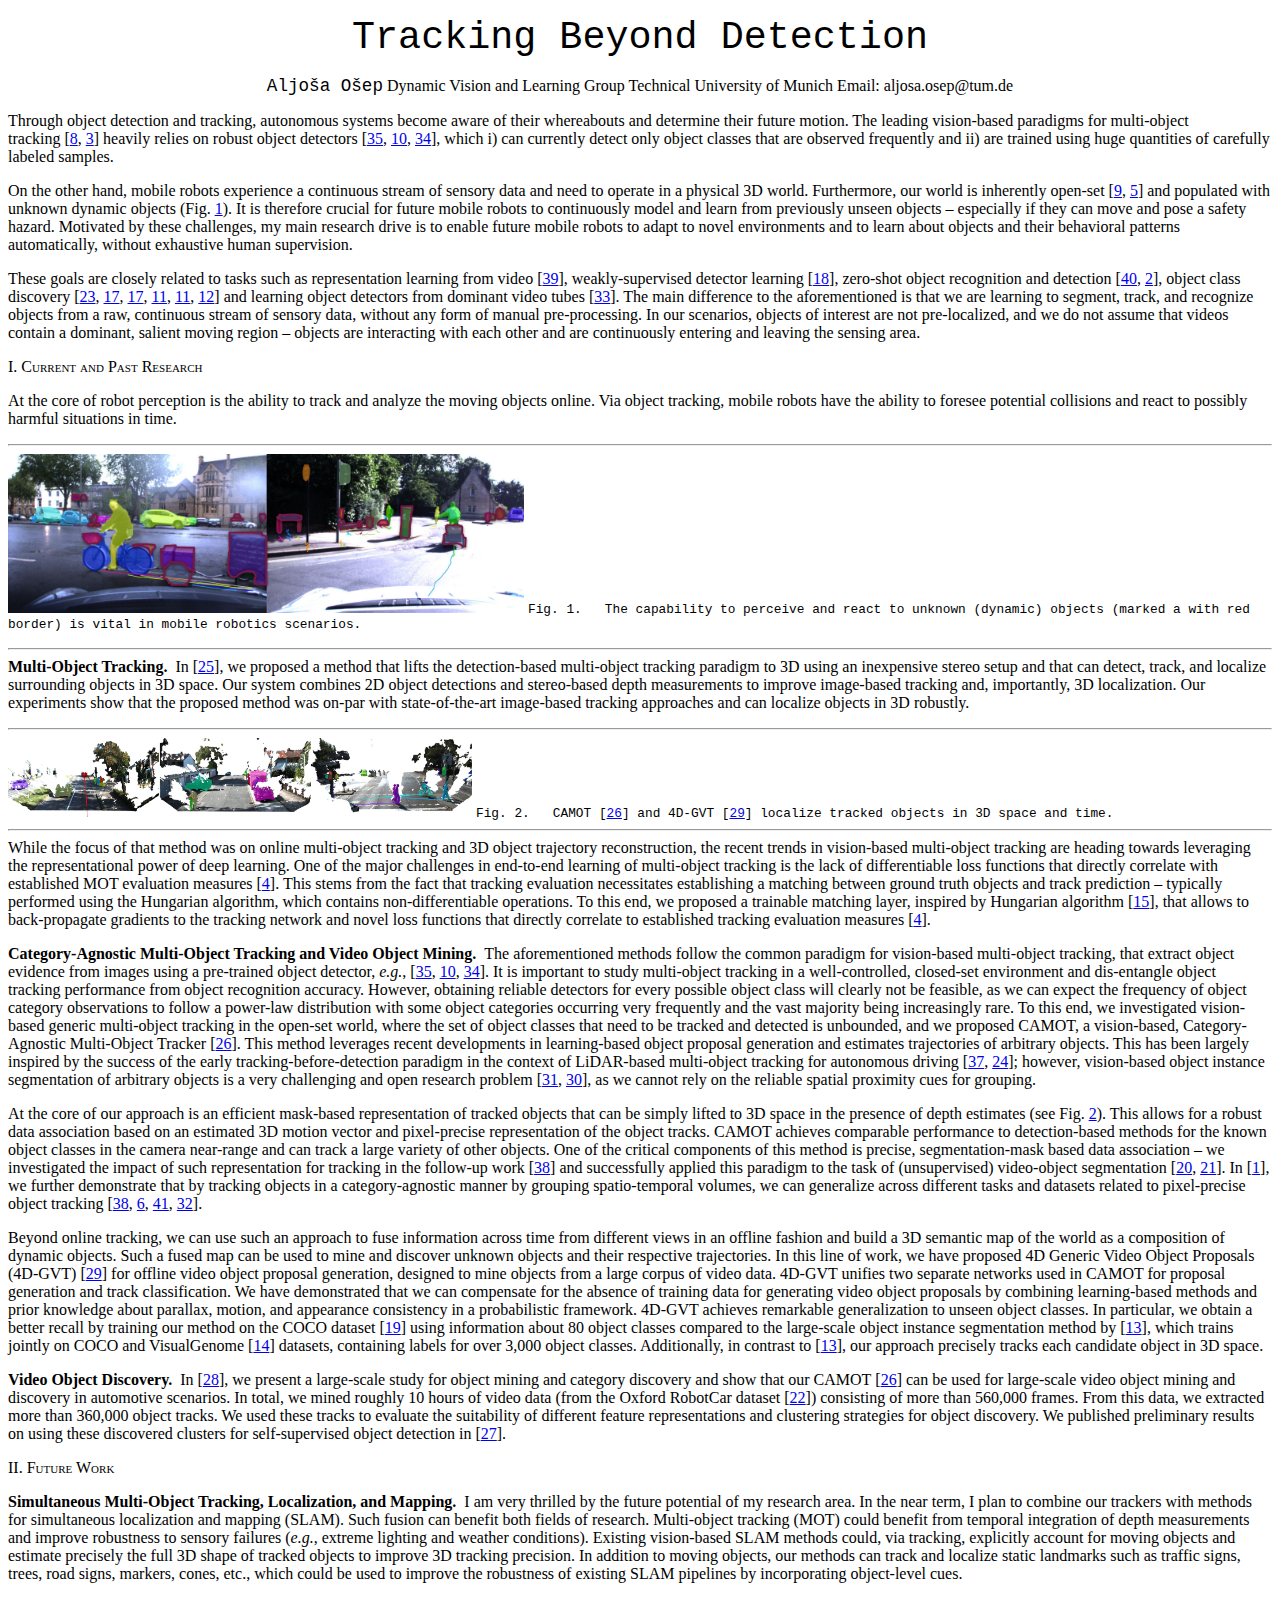
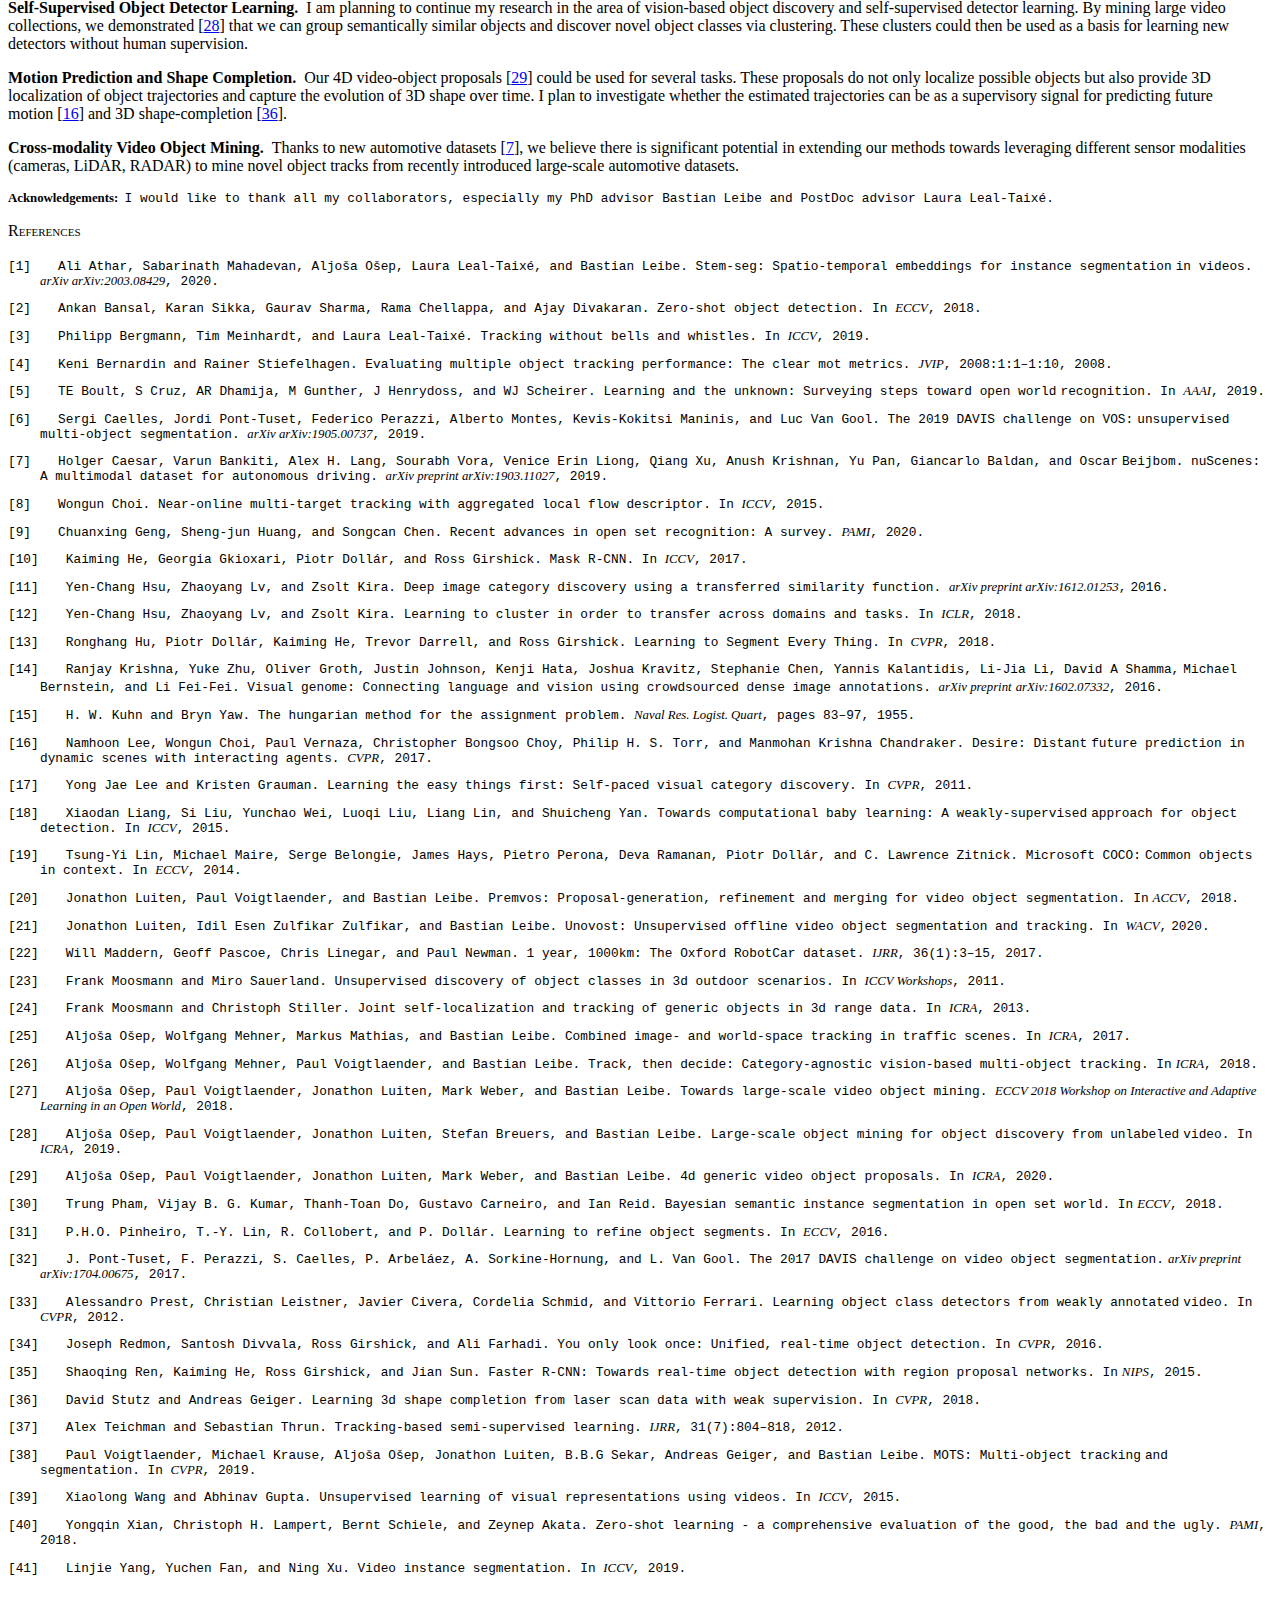
==== rss_2020_camready.html @ a9ebd79c "Added RSS stuff" ====
<!DOCTYPE html PUBLIC "-//W3C//DTD HTML 4.01 Transitional//EN"  
  "http://www.w3.org/TR/html4/loose.dtd">  
<html > 
<head><title></title> 
<meta http-equiv="Content-Type" content="text/html; charset=iso-8859-1"> 
<meta name="generator" content="TeX4ht (https://tug.org/tex4ht/)"> 
<meta name="originator" content="TeX4ht (https://tug.org/tex4ht/)"> 
<!-- html --> 
<meta name="src" content="rss_2020_camready.tex"> 
<link rel="stylesheet" type="text/css" href="rss_2020_camready.css"> 
<link rel="stylesheet" href="https://latex.now.sh/style.min.css" />
</head><body 
>
<!--l. 66--><p class="noindent" >
                                                                                                  
                                                                                                  
<!--l. 66--><p class="indent" >
                                                                                                  
                                                                                                  
<div class="center" 
>
<!--l. 66--><p class="noindent" >
<!--l. 66--><p class="noindent" ><span 
class="ptmr7t-x-x-240">Tracking Beyond Detection</span>
<!--l. 66--><p class="noindent" >
<!--l. 66--><p class="noindent" >                                                                              <span 
class="ptmr7t-x-x-110">Aljo</span><span 
class="ptmr7t-x-x-110">&#353;a O</span><span 
class="ptmr7t-x-x-110">&#353;ep</span>
                                                                     Dynamic Vision and Learning Group
                                                                       Technical University of Munich
                                                                         Email: aljosa.osep@tum.de
</div>
<!--l. 74--><p class="indent" >  Through object detection and tracking, autonomous systems become aware of their whereabouts and determine their future motion.
The leading vision-based paradigms for multi-object tracking&#x00A0;[<a 
href="#XChoi15ICCV">8</a>,&#x00A0;<a 
href="#XBergmann19ICCV">3</a>] heavily relies on robust object detectors&#x00A0;[<a 
href="#XRen15NIPS">35</a>,&#x00A0;<a 
href="#XHe17ICCV">10</a>,&#x00A0;<a 
href="#XRedmon16CVPR">34</a>], which i) can
currently detect only object classes that are observed frequently and ii) are trained using huge quantities of carefully labeled
samples.
<!--l. 77--><p class="indent" >  On the other hand, mobile robots experience a continuous stream of sensory data and need to operate in a physical 3D world.
Furthermore, our world is inherently open-set&#x00A0;[<a 
href="#Xgeng20tpami">9</a>,&#x00A0;<a 
href="#Xboult19AAAI">5</a>] and populated with unknown dynamic objects (Fig.&#x00A0;<a 
href="#x1-3r1">1<!--tex4ht:ref: fig:covergirl --></a>). It is therefore crucial for
future mobile robots to continuously model and learn from previously unseen objects &#8211; especially if they can move and pose a
safety hazard. Motivated by these challenges, my main research drive is to enable future mobile robots to adapt to
novel environments and to learn about objects and their behavioral patterns automatically, without exhaustive human
supervision.
<!--l. 85--><p class="indent" >  These goals are closely related to tasks such as representation learning from video&#x00A0;[<a 
href="#XWang15ICCV">39</a>], weakly-supervised detector
learning&#x00A0;[<a 
href="#Xliang15ICCV">18</a>], zero-shot object recognition and detection&#x00A0;[<a 
href="#XXian18TPAMI">40</a>,&#x00A0;<a 
href="#XBansal18ECCV">2</a>], object class discovery&#x00A0;[<a 
href="#XMoosmann11ICCVW">23</a>,&#x00A0;<a 
href="#XLee10CVPR">17</a>,&#x00A0;<a 
href="#XLee10CVPR">17</a>,&#x00A0;<a 
href="#XKwak15ICCV">11</a>,&#x00A0;<a 
href="#XKwak15ICCV">11</a>,&#x00A0;<a 
href="#XHsu2018ICLR">12</a>] and learning
object detectors from dominant video tubes&#x00A0;[<a 
href="#XPrest12CVPR">33</a>]. The main difference to the aforementioned is that we are learning to
segment, track, and recognize objects from a raw, continuous stream of sensory data, without any form of manual
pre-processing. In our scenarios, objects of interest are not pre-localized, and we do not assume that videos contain a dominant,
salient moving region &#8211; objects are interacting with each other and are continuously entering and leaving the sensing
area.
<a 
 id="x1-2r1"></a>
<!--l. 93--><p class="noindent" ><span 
class="ptmrc7t-">I.  C<span 
class="small-caps">u</span><span 
class="small-caps">r</span><span 
class="small-caps">r</span><span 
class="small-caps">e</span><span 
class="small-caps">n</span><span 
class="small-caps">t</span> <span 
class="small-caps">a</span><span 
class="small-caps">n</span><span 
class="small-caps">d</span> P<span 
class="small-caps">a</span><span 
class="small-caps">s</span><span 
class="small-caps">t</span> R<span 
class="small-caps">e</span><span 
class="small-caps">s</span><span 
class="small-caps">e</span><span 
class="small-caps">a</span><span 
class="small-caps">r</span><span 
class="small-caps">c</span><span 
class="small-caps">h</span></span>
<a 
 id="Q1-1-0"></a>
<!--l. 97--><p class="indent" >  At the core of robot perception is the ability to track and analyze the moving objects online. Via object tracking, mobile robots have
the ability to foresee potential collisions and react to possibly harmful situations in time.
<!--l. 100--><p class="indent" >  <hr class="figure"><div class="figure" 
>
                                                                                                  
                                                                                                  
                                                                                                  
                                                                                                  
<!--l. 102--><p class="noindent" ><img 
src="fig/4d.png" alt="PIC"  width="516"  > <a 
 id="x1-3r1"></a> <span 
class="ptmr7t-x-x-80">Fig.</span><span 
class="ptmr7t-x-x-80">&#x00A0;1.</span><span 
class="ptmr7t-x-x-80">&#x00A0;</span><span 
class="ptmr7t-x-x-80">&#x00A0; The capability to perceive and react to unknown (dynamic) objects (marked a with red border) is vital in mobile robotics scenarios.</span>
                                                                                                  
                                                                                                  
<!--l. 107--><p class="indent" >  </div><hr class="endfigure">
<!--l. 109--><p class="noindent" ><span 
class="ptmb7t-">Multi-Object Tracking.</span><span 
class="ptmb7t-">&#x00A0;</span>&#x00A0;In&#x00A0;[<a 
href="#XOsep17ICRA">25</a>], we proposed a method that lifts the detection-based multi-object tracking paradigm to 3D using an
inexpensive stereo setup and that can detect, track, and localize surrounding objects in 3D space. Our system combines 2D object
detections and stereo-based depth measurements to improve image-based tracking and, importantly, 3D localization. Our experiments
show that the proposed method was on-par with state-of-the-art image-based tracking approaches and can localize objects in 3D
robustly.
                                                                                                  
                                                                                                  
<!--l. 114--><p class="indent" >  <hr class="float"><div class="float" 
>
                                                                                                  
                                                                                                  
 <img 
src="fig/3D-viz-hz-3-.png" alt="PIC"  
width="464"  > <a 
 id="x1-4r2"></a>                <span 
class="ptmr7t-x-x-80">Fig.</span><span 
class="ptmr7t-x-x-80">&#x00A0;2.</span><span 
class="ptmr7t-x-x-80">&#x00A0;</span><span 
class="ptmr7t-x-x-80">&#x00A0; CAMOT</span><span 
class="ptmr7t-x-x-80">&#x00A0;[</span><a 
href="#XOsep18ICRA"><span 
class="ptmr7t-x-x-80">26</span></a><span 
class="ptmr7t-x-x-80">] and 4D-GVT</span><span 
class="ptmr7t-x-x-80">&#x00A0;[</span><a 
href="#XOsep20ICRA"><span 
class="ptmr7t-x-x-80">29</span></a><span 
class="ptmr7t-x-x-80">] localize tracked objects in 3D space and time.</span>
                                                                                                  
                                                                                                  
  </div><hr class="endfloat" />
<!--l. 123--><p class="indent" >  While the focus of that method was on online multi-object tracking and 3D object trajectory reconstruction, the recent trends in
vision-based multi-object tracking are heading towards leveraging the representational power of deep learning. One of the major
challenges in end-to-end learning of multi-object tracking is the lack of differentiable loss functions that directly correlate with
established MOT evaluation measures&#x00A0;[<a 
href="#XBernardin08JIVP">4</a>]. This stems from the fact that tracking evaluation necessitates establishing a matching
between ground truth objects and track prediction &#8211; typically performed using the Hungarian algorithm, which contains
non-differentiable operations. To this end, we proposed a trainable matching layer, inspired by Hungarian algorithm&#x00A0;[<a 
href="#XKuhn55NRLQ">15</a>], that allows to
back-propagate gradients to the tracking network and novel loss functions that directly correlate to established tracking evaluation
measures&#x00A0;[<a 
href="#XBernardin08JIVP">4</a>].
<!--l. 134--><p class="noindent" ><span 
class="ptmb7t-">Category-Agnostic Multi-Object Tracking and Video Object Mining.</span><span 
class="ptmb7t-">&#x00A0; </span>The aforementioned methods follow the common paradigm
for vision-based multi-object tracking, that extract object evidence from images using a pre-trained object detector, <span 
class="ptmri7t-">e.g.</span>,&#x00A0;[<a 
href="#XRen15NIPS">35</a>,&#x00A0;<a 
href="#XHe17ICCV">10</a>,&#x00A0;<a 
href="#XRedmon16CVPR">34</a>]. It
is important to study multi-object tracking in a well-controlled, closed-set environment and dis-entangle object tracking performance
from object recognition accuracy. However, obtaining reliable detectors for every possible object class will clearly not be feasible, as we
can expect the frequency of object category observations to follow a power-law distribution with some object categories occurring very
frequently and the vast majority being increasingly rare. To this end, we investigated vision-based generic multi-object
tracking in the open-set world, where the set of object classes that need to be tracked and detected is unbounded, and
we proposed CAMOT, a vision-based, Category-Agnostic Multi-Object Tracker&#x00A0;[<a 
href="#XOsep18ICRA">26</a>]. This method leverages recent
developments in learning-based object proposal generation and estimates trajectories of arbitrary objects. This has been largely
inspired by the success of the early tracking-before-detection paradigm in the context of LiDAR-based multi-object
tracking for autonomous driving&#x00A0;[<a 
href="#XTeichman12IJRR">37</a>,&#x00A0;<a 
href="#XMoosmann13ICRA">24</a>]; however, vision-based object instance segmentation of arbitrary objects is a
very challenging and open research problem&#x00A0;[<a 
href="#XPinheiro16ECCV">31</a>,&#x00A0;<a 
href="#XPham18ECCV">30</a>], as we cannot rely on the reliable spatial proximity cues for
grouping.
<!--l. 156--><p class="indent" >  At the core of our approach is an efficient mask-based representation of tracked objects that can be simply lifted to 3D space in the
presence of depth estimates (see Fig.&#x00A0;<a 
href="#x1-4r2">2<!--tex4ht:ref: fig:viztd --></a>). This allows for a robust data association based on an estimated 3D motion vector and
pixel-precise representation of the object tracks. CAMOT achieves comparable performance to detection-based methods for
the known object classes in the camera near-range and can track a large variety of other objects. One of the critical
components of this method is precise, segmentation-mask based data association &#8211; we investigated the impact of such
representation for tracking in the follow-up work&#x00A0;[<a 
href="#XVoigtlaender19CVPR">38</a>] and successfully applied this paradigm to the task of (unsupervised)
video-object segmentation&#x00A0;[<a 
href="#XLuiten18ACCV">20</a>,&#x00A0;<a 
href="#XLuiten20WACV">21</a>]. In&#x00A0;[<a 
href="#Xathar20arXiv">1</a>], we further demonstrate that by tracking objects in a category-agnostic manner by
grouping spatio-temporal volumes, we can generalize across different tasks and datasets related to pixel-precise object
tracking&#x00A0;[<a 
href="#XVoigtlaender19CVPR">38</a>,&#x00A0;<a 
href="#XCaelles19arXiv">6</a>,&#x00A0;<a 
href="#XYang19ICCV">41</a>,&#x00A0;<a 
href="#XPontTuset17arxiv">32</a>].
<!--l. 165--><p class="indent" >  Beyond online tracking, we can use such an approach to fuse information across time from different views in an offline fashion and
build a 3D semantic map of the world as a composition of dynamic objects. Such a fused map can be used to mine and discover
unknown objects and their respective trajectories. In this line of work, we have proposed 4D Generic Video Object Proposals
(4D-GVT)&#x00A0;[<a 
href="#XOsep20ICRA">29</a>] for offline video object proposal generation, designed to mine objects from a large corpus of video data. 4D-GVT
unifies two separate networks used in CAMOT for proposal generation and track classification. We have demonstrated that we
can compensate for the absence of training data for generating video object proposals by combining learning-based
methods and prior knowledge about parallax, motion, and appearance consistency in a probabilistic framework. 4D-GVT
achieves remarkable generalization to unseen object classes. In particular, we obtain a better recall by training our
method on the COCO dataset&#x00A0;[<a 
href="#XLin14ECCV">19</a>] using information about <span 
class="cmr-10">80 </span>object classes compared to the large-scale object instance
segmentation method by&#x00A0;[<a 
href="#XHu18CVPR">13</a>], which trains jointly on COCO and VisualGenome&#x00A0;[<a 
href="#XKrishna16Arxiv">14</a>] datasets, containing labels for
over <span 
class="cmr-10">3</span><span 
class="cmmi-10">,</span><span 
class="cmr-10">000 </span>object classes. Additionally, in contrast to&#x00A0;[<a 
href="#XHu18CVPR">13</a>], our approach precisely tracks each candidate object in 3D
space.
<!--l. 176--><p class="noindent" ><span 
class="ptmb7t-">Video Object Discovery.</span><span 
class="ptmb7t-">&#x00A0;</span>&#x00A0;In&#x00A0;[<a 
href="#XOsep19ICRA">28</a>], we present a large-scale study for object mining and category discovery and show that our
CAMOT&#x00A0;[<a 
href="#XOsep18ICRA">26</a>] can be used for large-scale video object mining and discovery in automotive scenarios. In total, we mined roughly <span 
class="cmr-10">10</span>
hours of video data (from the Oxford RobotCar dataset&#x00A0;[<a 
href="#XMaddern17IJRR">22</a>]) consisting of more than <span 
class="cmr-10">560</span><span 
class="cmmi-10">,</span><span 
class="cmr-10">000 </span>frames. From this data, we extracted
more than <span 
class="cmr-10">360</span><span 
class="cmmi-10">,</span><span 
class="cmr-10">000 </span>object tracks. We used these tracks to evaluate the suitability of different feature representations and clustering
strategies for object discovery. We published preliminary results on using these discovered clusters for self-supervised object detection
in&#x00A0;[<a 
href="#XOsep18ECCVW">27</a>].
<a 
 id="x1-5r2"></a>
<!--l. 183--><p class="noindent" ><span 
class="ptmrc7t-">II.  F<span 
class="small-caps">u</span><span 
class="small-caps">t</span><span 
class="small-caps">u</span><span 
class="small-caps">r</span><span 
class="small-caps">e</span> W<span 
class="small-caps">o</span><span 
class="small-caps">r</span><span 
class="small-caps">k</span></span>
<a 
 id="Q1-1-2"></a>
<!--l. 185--><p class="noindent" ><span 
class="ptmb7t-">Simultaneous Multi-Object Tracking, Localization, and Mapping.</span><span 
class="ptmb7t-">&#x00A0;</span>&#x00A0;I am very thrilled by the future potential of my research area. In
the near term, I plan to combine our trackers with methods for simultaneous localization and mapping (SLAM). Such fusion can benefit
both fields of research. Multi-object tracking (MOT) could benefit from temporal integration of depth measurements and improve
                                                                                                  
                                                                                                  
robustness to sensory failures (<span 
class="ptmri7t-">e.g.</span>, extreme lighting and weather conditions). Existing vision-based SLAM methods could, via tracking,
explicitly account for moving objects and estimate precisely the full 3D shape of tracked objects to improve 3D tracking precision. In
addition to moving objects, our methods can track and localize static landmarks such as traffic signs, trees, road signs, markers,
cones, etc., which could be used to improve the robustness of existing SLAM pipelines by incorporating object-level
cues.
<!--l. 188--><p class="noindent" ><span 
class="ptmb7t-">Self-Supervised Object Detector Learning.</span><span 
class="ptmb7t-">&#x00A0;</span>&#x00A0;I am planning to continue my research in the area of vision-based object discovery and
self-supervised detector learning. By mining large video collections, we demonstrated&#x00A0;[<a 
href="#XOsep19ICRA">28</a>] that we can group semantically similar
objects and discover novel object classes via clustering. These clusters could then be used as a basis for learning new detectors without
human supervision.
<!--l. 191--><p class="noindent" ><span 
class="ptmb7t-">Motion Prediction and Shape Completion.</span><span 
class="ptmb7t-">&#x00A0;</span>&#x00A0;Our 4D video-object proposals&#x00A0;[<a 
href="#XOsep20ICRA">29</a>] could be used for several tasks. These proposals do
not only localize possible objects but also provide 3D localization of object trajectories and capture the evolution of 3D shape over
time. I plan to investigate whether the estimated trajectories can be as a supervisory signal for predicting future motion&#x00A0;[<a 
href="#XLee17CVPR">16</a>] and 3D
shape-completion&#x00A0;[<a 
href="#XStutz18CVPR">36</a>].
<!--l. 199--><p class="noindent" ><span 
class="ptmb7t-">Cross-modality Video Object Mining.</span><span 
class="ptmb7t-">&#x00A0; </span>Thanks to new automotive datasets&#x00A0;[<a 
href="#XCaesar19arXiv">7</a>], we believe there is significant potential in extending
our methods towards leveraging different sensor modalities (cameras, LiDAR, RADAR) to mine novel object tracks from recently
introduced large-scale automotive datasets.
<!--l. 201--><p class="noindent" ><span 
class="ptmb7t-x-x-80">Acknowledgements:</span><span 
class="ptmb7t-x-x-80">&#x00A0; </span><span 
class="ptmr7t-x-x-80">I would like to thank all my collaborators, especially my PhD advisor Bastian Leibe and PostDoc advisor Laura Leal-Taix</span><span 
class="ptmr7t-x-x-80">�.</span>
<!--l. 1--><p class="indent" >
<!--l. 1--><p class="noindent" ><span 
class="ptmrc7t-">R<span 
class="small-caps">e</span><span 
class="small-caps">f</span><span 
class="small-caps">e</span><span 
class="small-caps">r</span><span 
class="small-caps">e</span><span 
class="small-caps">n</span><span 
class="small-caps">c</span><span 
class="small-caps">e</span><span 
class="small-caps">s</span></span>
<!--l. 1--><p class="noindent" >
   <div class="thebibliography">
   <p class="bibitem" ><span class="biblabel">
 <a 
 id="Xathar20arXiv"></a><span 
class="ptmr7t-x-x-80">[1]</span> <span class="bibsp"><span 
class="ptmr7t-x-x-80">&#x00A0;</span><span 
class="ptmr7t-x-x-80">&#x00A0;</span><span 
class="ptmr7t-x-x-80">&#x00A0;</span></span></span><span 
class="ptmr7t-x-x-80">Ali Athar, Sabarinath Mahadevan, Aljo</span><span 
class="ptmr7t-x-x-80">&#353;a O</span><span 
class="ptmr7t-x-x-80">&#353;ep, Laura Leal-Taix</span><span 
class="ptmr7t-x-x-80">�, and Bastian Leibe. Stem-seg: Spatio-temporal embeddings for instance segmentation</span>
   <span 
class="ptmr7t-x-x-80">in videos.  </span><span 
class="ptmri7t-x-x-80">arXiv arXiv:2003.08429</span><span 
class="ptmr7t-x-x-80">, 2020.</span>
   </p>
   <p class="bibitem" ><span class="biblabel">
 <a 
 id="XBansal18ECCV"></a><span 
class="ptmr7t-x-x-80">[2]</span> <span class="bibsp"><span 
class="ptmr7t-x-x-80">&#x00A0;</span><span 
class="ptmr7t-x-x-80">&#x00A0;</span><span 
class="ptmr7t-x-x-80">&#x00A0;</span></span></span><span 
class="ptmr7t-x-x-80">Ankan Bansal, Karan Sikka, Gaurav Sharma, Rama Chellappa, and Ajay Divakaran.  Zero-shot object detection.  In </span><span 
class="ptmri7t-x-x-80">ECCV</span><span 
class="ptmr7t-x-x-80">, 2018.</span>
   </p>
   <p class="bibitem" ><span class="biblabel">
 <a 
 id="XBergmann19ICCV"></a><span 
class="ptmr7t-x-x-80">[3]</span> <span class="bibsp"><span 
class="ptmr7t-x-x-80">&#x00A0;</span><span 
class="ptmr7t-x-x-80">&#x00A0;</span><span 
class="ptmr7t-x-x-80">&#x00A0;</span></span></span><span 
class="ptmr7t-x-x-80">Philipp Bergmann, Tim Meinhardt, and Laura Leal-Taix</span><span 
class="ptmr7t-x-x-80">�.  Tracking without bells and whistles.  In </span><span 
class="ptmri7t-x-x-80">ICCV</span><span 
class="ptmr7t-x-x-80">, 2019.</span>
   </p>
   <p class="bibitem" ><span class="biblabel">
 <a 
 id="XBernardin08JIVP"></a><span 
class="ptmr7t-x-x-80">[4]</span> <span class="bibsp"><span 
class="ptmr7t-x-x-80">&#x00A0;</span><span 
class="ptmr7t-x-x-80">&#x00A0;</span><span 
class="ptmr7t-x-x-80">&#x00A0;</span></span></span><span 
class="ptmr7t-x-x-80">Keni Bernardin and Rainer Stiefelhagen.  Evaluating multiple object tracking performance: The clear mot metrics.  </span><span 
class="ptmri7t-x-x-80">JVIP</span><span 
class="ptmr7t-x-x-80">, 2008:1:1&#8211;1:10, 2008.</span>
   </p>
   <p class="bibitem" ><span class="biblabel">
 <a 
 id="Xboult19AAAI"></a><span 
class="ptmr7t-x-x-80">[5]</span> <span class="bibsp"><span 
class="ptmr7t-x-x-80">&#x00A0;</span><span 
class="ptmr7t-x-x-80">&#x00A0;</span><span 
class="ptmr7t-x-x-80">&#x00A0;</span></span></span><span 
class="ptmr7t-x-x-80">TE</span><span 
class="ptmr7t-x-x-80">&#x00A0;Boult,  S</span><span 
class="ptmr7t-x-x-80">&#x00A0;Cruz,  AR</span><span 
class="ptmr7t-x-x-80">&#x00A0;Dhamija,  M</span><span 
class="ptmr7t-x-x-80">&#x00A0;Gunther,  J</span><span 
class="ptmr7t-x-x-80">&#x00A0;Henrydoss,  and  WJ</span><span 
class="ptmr7t-x-x-80">&#x00A0;Scheirer.   Learning  and  the  unknown:  Surveying  steps  toward  open  world</span>
   <span 
class="ptmr7t-x-x-80">recognition.  In </span><span 
class="ptmri7t-x-x-80">AAAI</span><span 
class="ptmr7t-x-x-80">, 2019.</span>
   </p>
   <p class="bibitem" ><span class="biblabel">
 <a 
 id="XCaelles19arXiv"></a><span 
class="ptmr7t-x-x-80">[6]</span> <span class="bibsp"><span 
class="ptmr7t-x-x-80">&#x00A0;</span><span 
class="ptmr7t-x-x-80">&#x00A0;</span><span 
class="ptmr7t-x-x-80">&#x00A0;</span></span></span><span 
class="ptmr7t-x-x-80">Sergi Caelles, Jordi Pont-Tuset, Federico Perazzi, Alberto Montes, Kevis-Kokitsi Maninis, and Luc</span><span 
class="ptmr7t-x-x-80">&#x00A0;Van Gool.  The 2019 DAVIS challenge on VOS:</span>
   <span 
class="ptmr7t-x-x-80">unsupervised multi-object segmentation.  </span><span 
class="ptmri7t-x-x-80">arXiv arXiv:1905.00737</span><span 
class="ptmr7t-x-x-80">, 2019.</span>
   </p>
   <p class="bibitem" ><span class="biblabel">
 <a 
 id="XCaesar19arXiv"></a><span 
class="ptmr7t-x-x-80">[7]</span> <span class="bibsp"><span 
class="ptmr7t-x-x-80">&#x00A0;</span><span 
class="ptmr7t-x-x-80">&#x00A0;</span><span 
class="ptmr7t-x-x-80">&#x00A0;</span></span></span><span 
class="ptmr7t-x-x-80">Holger Caesar, Varun Bankiti, Alex</span><span 
class="ptmr7t-x-x-80">&#x00A0;H. Lang, Sourabh Vora, Venice</span><span 
class="ptmr7t-x-x-80">&#x00A0;Erin Liong, Qiang Xu, Anush Krishnan, Yu</span><span 
class="ptmr7t-x-x-80">&#x00A0;Pan, Giancarlo Baldan, and Oscar</span>
   <span 
class="ptmr7t-x-x-80">Beijbom.  nuScenes: A multimodal dataset for autonomous driving.  </span><span 
class="ptmri7t-x-x-80">arXiv preprint arXiv:1903.11027</span><span 
class="ptmr7t-x-x-80">, 2019.</span>
   </p>
   <p class="bibitem" ><span class="biblabel">
 <a 
 id="XChoi15ICCV"></a><span 
class="ptmr7t-x-x-80">[8]</span> <span class="bibsp"><span 
class="ptmr7t-x-x-80">&#x00A0;</span><span 
class="ptmr7t-x-x-80">&#x00A0;</span><span 
class="ptmr7t-x-x-80">&#x00A0;</span></span></span><span 
class="ptmr7t-x-x-80">Wongun Choi.  Near-online multi-target tracking with aggregated local flow descriptor.  In </span><span 
class="ptmri7t-x-x-80">ICCV</span><span 
class="ptmr7t-x-x-80">, 2015.</span>
   </p>
   <p class="bibitem" ><span class="biblabel">
 <a 
 id="Xgeng20tpami"></a><span 
class="ptmr7t-x-x-80">[9]</span> <span class="bibsp"><span 
class="ptmr7t-x-x-80">&#x00A0;</span><span 
class="ptmr7t-x-x-80">&#x00A0;</span><span 
class="ptmr7t-x-x-80">&#x00A0;</span></span></span><span 
class="ptmr7t-x-x-80">Chuanxing Geng, Sheng-jun Huang, and Songcan Chen.  Recent advances in open set recognition: A survey.  </span><span 
class="ptmri7t-x-x-80">PAMI</span><span 
class="ptmr7t-x-x-80">, 2020.</span>
   </p>
   <p class="bibitem" ><span class="biblabel">
<a 
 id="XHe17ICCV"></a><span 
class="ptmr7t-x-x-80">[10]</span> <span class="bibsp"><span 
class="ptmr7t-x-x-80">&#x00A0;</span><span 
class="ptmr7t-x-x-80">&#x00A0;</span><span 
class="ptmr7t-x-x-80">&#x00A0;</span></span></span><span 
class="ptmr7t-x-x-80">Kaiming He, Georgia Gkioxari, Piotr Doll</span><span 
class="ptmr7t-x-x-80">�r, and Ross Girshick.  Mask R-CNN.  In </span><span 
class="ptmri7t-x-x-80">ICCV</span><span 
class="ptmr7t-x-x-80">, 2017.</span>
   </p>
   <p class="bibitem" ><span class="biblabel">
<a 
 id="XKwak15ICCV"></a><span 
class="ptmr7t-x-x-80">[11]</span> <span class="bibsp"><span 
class="ptmr7t-x-x-80">&#x00A0;</span><span 
class="ptmr7t-x-x-80">&#x00A0;</span><span 
class="ptmr7t-x-x-80">&#x00A0;</span></span></span><span 
class="ptmr7t-x-x-80">Yen-Chang Hsu, Zhaoyang Lv, and Zsolt Kira. Deep image category discovery using a transferred similarity function. </span><span 
class="ptmri7t-x-x-80">arXiv preprint arXiv:1612.01253</span><span 
class="ptmr7t-x-x-80">,</span>
   <span 
class="ptmr7t-x-x-80">2016.</span>
   </p>
   <p class="bibitem" ><span class="biblabel">
<a 
 id="XHsu2018ICLR"></a><span 
class="ptmr7t-x-x-80">[12]</span> <span class="bibsp"><span 
class="ptmr7t-x-x-80">&#x00A0;</span><span 
class="ptmr7t-x-x-80">&#x00A0;</span><span 
class="ptmr7t-x-x-80">&#x00A0;</span></span></span><span 
class="ptmr7t-x-x-80">Yen-Chang Hsu, Zhaoyang Lv, and Zsolt Kira.  Learning to cluster in order to transfer across domains and tasks.  In </span><span 
class="ptmri7t-x-x-80">ICLR</span><span 
class="ptmr7t-x-x-80">, 2018.</span>
   </p>
   <p class="bibitem" ><span class="biblabel">
<a 
 id="XHu18CVPR"></a><span 
class="ptmr7t-x-x-80">[13]</span> <span class="bibsp"><span 
class="ptmr7t-x-x-80">&#x00A0;</span><span 
class="ptmr7t-x-x-80">&#x00A0;</span><span 
class="ptmr7t-x-x-80">&#x00A0;</span></span></span><span 
class="ptmr7t-x-x-80">Ronghang Hu, Piotr Doll</span><span 
class="ptmr7t-x-x-80">�r, Kaiming He, Trevor Darrell, and Ross Girshick.  Learning to Segment Every Thing.  In </span><span 
class="ptmri7t-x-x-80">CVPR</span><span 
class="ptmr7t-x-x-80">, 2018.</span>
   </p>
   <p class="bibitem" ><span class="biblabel">
<a 
 id="XKrishna16Arxiv"></a><span 
class="ptmr7t-x-x-80">[14]</span> <span class="bibsp"><span 
class="ptmr7t-x-x-80">&#x00A0;</span><span 
class="ptmr7t-x-x-80">&#x00A0;</span><span 
class="ptmr7t-x-x-80">&#x00A0;</span></span></span><span 
class="ptmr7t-x-x-80">Ranjay Krishna, Yuke Zhu, Oliver Groth, Justin Johnson, Kenji Hata, Joshua Kravitz, Stephanie Chen, Yannis Kalantidis, Li-Jia Li, David</span><span 
class="ptmr7t-x-x-80">&#x00A0;A Shamma,</span>
                                                                                                  
                                                                                                  
   <span 
class="ptmr7t-x-x-80">Michael  Bernstein,  and  Li</span><span 
class="ptmr7t-x-x-80">&#x00A0;Fei-Fei.   Visual  genome:  Connecting  language  and  vision  using  crowdsourced  dense  image  annotations.   </span><span 
class="ptmri7t-x-x-80">arXiv  preprint</span>
   <span 
class="ptmri7t-x-x-80">arXiv:1602.07332</span><span 
class="ptmr7t-x-x-80">, 2016.</span>
   </p>
   <p class="bibitem" ><span class="biblabel">
<a 
 id="XKuhn55NRLQ"></a><span 
class="ptmr7t-x-x-80">[15]</span> <span class="bibsp"><span 
class="ptmr7t-x-x-80">&#x00A0;</span><span 
class="ptmr7t-x-x-80">&#x00A0;</span><span 
class="ptmr7t-x-x-80">&#x00A0;</span></span></span><span 
class="ptmr7t-x-x-80">H.</span><span 
class="ptmr7t-x-x-80">&#x00A0;W. Kuhn and Bryn Yaw.  The hungarian method for the assignment problem.  </span><span 
class="ptmri7t-x-x-80">Naval Res. Logist. Quart</span><span 
class="ptmr7t-x-x-80">, pages 83&#8211;97, 1955.</span>
   </p>
   <p class="bibitem" ><span class="biblabel">
<a 
 id="XLee17CVPR"></a><span 
class="ptmr7t-x-x-80">[16]</span> <span class="bibsp"><span 
class="ptmr7t-x-x-80">&#x00A0;</span><span 
class="ptmr7t-x-x-80">&#x00A0;</span><span 
class="ptmr7t-x-x-80">&#x00A0;</span></span></span><span 
class="ptmr7t-x-x-80">Namhoon  Lee,  Wongun  Choi,  Paul  Vernaza,  Christopher</span><span 
class="ptmr7t-x-x-80">&#x00A0;Bongsoo  Choy,  Philip  H.</span><span 
class="ptmr7t-x-x-80">&#x00A0;S.  Torr,  and  Manmohan</span><span 
class="ptmr7t-x-x-80">&#x00A0;Krishna  Chandraker.  Desire:  Distant</span>
   <span 
class="ptmr7t-x-x-80">future prediction in dynamic scenes with interacting agents.  </span><span 
class="ptmri7t-x-x-80">CVPR</span><span 
class="ptmr7t-x-x-80">, 2017.</span>
   </p>
   <p class="bibitem" ><span class="biblabel">
<a 
 id="XLee10CVPR"></a><span 
class="ptmr7t-x-x-80">[17]</span> <span class="bibsp"><span 
class="ptmr7t-x-x-80">&#x00A0;</span><span 
class="ptmr7t-x-x-80">&#x00A0;</span><span 
class="ptmr7t-x-x-80">&#x00A0;</span></span></span><span 
class="ptmr7t-x-x-80">Yong</span><span 
class="ptmr7t-x-x-80">&#x00A0;Jae Lee and Kristen Grauman.  Learning the easy things first: Self-paced visual category discovery.  In </span><span 
class="ptmri7t-x-x-80">CVPR</span><span 
class="ptmr7t-x-x-80">, 2011.</span>
   </p>
   <p class="bibitem" ><span class="biblabel">
<a 
 id="Xliang15ICCV"></a><span 
class="ptmr7t-x-x-80">[18]</span> <span class="bibsp"><span 
class="ptmr7t-x-x-80">&#x00A0;</span><span 
class="ptmr7t-x-x-80">&#x00A0;</span><span 
class="ptmr7t-x-x-80">&#x00A0;</span></span></span><span 
class="ptmr7t-x-x-80">Xiaodan  Liang,  Si</span><span 
class="ptmr7t-x-x-80">&#x00A0;Liu,  Yunchao  Wei,  Luoqi  Liu,  Liang  Lin,  and  Shuicheng  Yan.   Towards  computational  baby  learning:  A  weakly-supervised</span>
   <span 
class="ptmr7t-x-x-80">approach for object detection.  In </span><span 
class="ptmri7t-x-x-80">ICCV</span><span 
class="ptmr7t-x-x-80">, 2015.</span>
   </p>
   <p class="bibitem" ><span class="biblabel">
<a 
 id="XLin14ECCV"></a><span 
class="ptmr7t-x-x-80">[19]</span> <span class="bibsp"><span 
class="ptmr7t-x-x-80">&#x00A0;</span><span 
class="ptmr7t-x-x-80">&#x00A0;</span><span 
class="ptmr7t-x-x-80">&#x00A0;</span></span></span><span 
class="ptmr7t-x-x-80">Tsung-Yi Lin, Michael Maire, Serge Belongie, James Hays, Pietro Perona, Deva Ramanan, Piotr Doll</span><span 
class="ptmr7t-x-x-80">�r, and C.</span><span 
class="ptmr7t-x-x-80">&#x00A0;Lawrence Zitnick. Microsoft COCO:</span>
   <span 
class="ptmr7t-x-x-80">Common objects in context.  In </span><span 
class="ptmri7t-x-x-80">ECCV</span><span 
class="ptmr7t-x-x-80">, 2014.</span>
   </p>
   <p class="bibitem" ><span class="biblabel">
<a 
 id="XLuiten18ACCV"></a><span 
class="ptmr7t-x-x-80">[20]</span> <span class="bibsp"><span 
class="ptmr7t-x-x-80">&#x00A0;</span><span 
class="ptmr7t-x-x-80">&#x00A0;</span><span 
class="ptmr7t-x-x-80">&#x00A0;</span></span></span><span 
class="ptmr7t-x-x-80">Jonathon  Luiten,  Paul  Voigtlaender,  and  Bastian  Leibe.  Premvos:  Proposal-generation,  refinement  and  merging  for  video  object  segmentation.  In</span>
   <span 
class="ptmri7t-x-x-80">ACCV</span><span 
class="ptmr7t-x-x-80">, 2018.</span>
   </p>
   <p class="bibitem" ><span class="biblabel">
<a 
 id="XLuiten20WACV"></a><span 
class="ptmr7t-x-x-80">[21]</span> <span class="bibsp"><span 
class="ptmr7t-x-x-80">&#x00A0;</span><span 
class="ptmr7t-x-x-80">&#x00A0;</span><span 
class="ptmr7t-x-x-80">&#x00A0;</span></span></span><span 
class="ptmr7t-x-x-80">Jonathon Luiten, Idil Esen</span><span 
class="ptmr7t-x-x-80">&#x00A0;Zulfikar Zulfikar, and Bastian Leibe.  Unovost: Unsupervised offline video object segmentation and tracking.  In </span><span 
class="ptmri7t-x-x-80">WACV</span><span 
class="ptmr7t-x-x-80">,</span>
   <span 
class="ptmr7t-x-x-80">2020.</span>
   </p>
   <p class="bibitem" ><span class="biblabel">
<a 
 id="XMaddern17IJRR"></a><span 
class="ptmr7t-x-x-80">[22]</span> <span class="bibsp"><span 
class="ptmr7t-x-x-80">&#x00A0;</span><span 
class="ptmr7t-x-x-80">&#x00A0;</span><span 
class="ptmr7t-x-x-80">&#x00A0;</span></span></span><span 
class="ptmr7t-x-x-80">Will Maddern, Geoff Pascoe, Chris Linegar, and Paul Newman.  1 year, 1000km: The Oxford RobotCar dataset.  </span><span 
class="ptmri7t-x-x-80">IJRR</span><span 
class="ptmr7t-x-x-80">, 36(1):3&#8211;15, 2017.</span>
   </p>
   <p class="bibitem" ><span class="biblabel">
<a 
 id="XMoosmann11ICCVW"></a><span 
class="ptmr7t-x-x-80">[23]</span> <span class="bibsp"><span 
class="ptmr7t-x-x-80">&#x00A0;</span><span 
class="ptmr7t-x-x-80">&#x00A0;</span><span 
class="ptmr7t-x-x-80">&#x00A0;</span></span></span><span 
class="ptmr7t-x-x-80">Frank Moosmann and Miro Sauerland.  Unsupervised discovery of object classes in 3d outdoor scenarios.  In </span><span 
class="ptmri7t-x-x-80">ICCV Workshops</span><span 
class="ptmr7t-x-x-80">, 2011.</span>
   </p>
   <p class="bibitem" ><span class="biblabel">
<a 
 id="XMoosmann13ICRA"></a><span 
class="ptmr7t-x-x-80">[24]</span> <span class="bibsp"><span 
class="ptmr7t-x-x-80">&#x00A0;</span><span 
class="ptmr7t-x-x-80">&#x00A0;</span><span 
class="ptmr7t-x-x-80">&#x00A0;</span></span></span><span 
class="ptmr7t-x-x-80">Frank Moosmann and Christoph Stiller.  Joint self-localization and tracking of generic objects in 3d range data.  In </span><span 
class="ptmri7t-x-x-80">ICRA</span><span 
class="ptmr7t-x-x-80">, 2013.</span>
   </p>
   <p class="bibitem" ><span class="biblabel">
<a 
 id="XOsep17ICRA"></a><span 
class="ptmr7t-x-x-80">[25]</span> <span class="bibsp"><span 
class="ptmr7t-x-x-80">&#x00A0;</span><span 
class="ptmr7t-x-x-80">&#x00A0;</span><span 
class="ptmr7t-x-x-80">&#x00A0;</span></span></span><span 
class="ptmr7t-x-x-80">Aljo</span><span 
class="ptmr7t-x-x-80">&#353;a O</span><span 
class="ptmr7t-x-x-80">&#353;ep, Wolfgang Mehner, Markus Mathias, and Bastian Leibe.  Combined image- and world-space tracking in traffic scenes.  In </span><span 
class="ptmri7t-x-x-80">ICRA</span><span 
class="ptmr7t-x-x-80">, 2017.</span>
   </p>
   <p class="bibitem" ><span class="biblabel">
<a 
 id="XOsep18ICRA"></a><span 
class="ptmr7t-x-x-80">[26]</span> <span class="bibsp"><span 
class="ptmr7t-x-x-80">&#x00A0;</span><span 
class="ptmr7t-x-x-80">&#x00A0;</span><span 
class="ptmr7t-x-x-80">&#x00A0;</span></span></span><span 
class="ptmr7t-x-x-80">Aljo</span><span 
class="ptmr7t-x-x-80">&#353;a O</span><span 
class="ptmr7t-x-x-80">&#353;ep, Wolfgang Mehner, Paul Voigtlaender, and Bastian Leibe.  Track, then decide: Category-agnostic vision-based multi-object tracking.  In</span>
   <span 
class="ptmri7t-x-x-80">ICRA</span><span 
class="ptmr7t-x-x-80">, 2018.</span>
   </p>
   <p class="bibitem" ><span class="biblabel">
<a 
 id="XOsep18ECCVW"></a><span 
class="ptmr7t-x-x-80">[27]</span> <span class="bibsp"><span 
class="ptmr7t-x-x-80">&#x00A0;</span><span 
class="ptmr7t-x-x-80">&#x00A0;</span><span 
class="ptmr7t-x-x-80">&#x00A0;</span></span></span><span 
class="ptmr7t-x-x-80">Aljo</span><span 
class="ptmr7t-x-x-80">&#353;a O</span><span 
class="ptmr7t-x-x-80">&#353;ep, Paul Voigtlaender, Jonathon Luiten, Mark Weber, and Bastian Leibe.  Towards large-scale video object mining.  </span><span 
class="ptmri7t-x-x-80">ECCV 2018 Workshop</span>
   <span 
class="ptmri7t-x-x-80">on Interactive and Adaptive Learning in an Open World</span><span 
class="ptmr7t-x-x-80">, 2018.</span>
   </p>
   <p class="bibitem" ><span class="biblabel">
<a 
 id="XOsep19ICRA"></a><span 
class="ptmr7t-x-x-80">[28]</span> <span class="bibsp"><span 
class="ptmr7t-x-x-80">&#x00A0;</span><span 
class="ptmr7t-x-x-80">&#x00A0;</span><span 
class="ptmr7t-x-x-80">&#x00A0;</span></span></span><span 
class="ptmr7t-x-x-80">Aljo</span><span 
class="ptmr7t-x-x-80">&#353;a O</span><span 
class="ptmr7t-x-x-80">&#353;ep, Paul Voigtlaender, Jonathon Luiten, Stefan Breuers, and Bastian Leibe.  Large-scale object mining for object discovery from unlabeled</span>
   <span 
class="ptmr7t-x-x-80">video.  In </span><span 
class="ptmri7t-x-x-80">ICRA</span><span 
class="ptmr7t-x-x-80">, 2019.</span>
   </p>
   <p class="bibitem" ><span class="biblabel">
<a 
 id="XOsep20ICRA"></a><span 
class="ptmr7t-x-x-80">[29]</span> <span class="bibsp"><span 
class="ptmr7t-x-x-80">&#x00A0;</span><span 
class="ptmr7t-x-x-80">&#x00A0;</span><span 
class="ptmr7t-x-x-80">&#x00A0;</span></span></span><span 
class="ptmr7t-x-x-80">Aljo</span><span 
class="ptmr7t-x-x-80">&#353;a O</span><span 
class="ptmr7t-x-x-80">&#353;ep, Paul Voigtlaender, Jonathon Luiten, Mark Weber, and Bastian Leibe.  4d generic video object proposals.  In </span><span 
class="ptmri7t-x-x-80">ICRA</span><span 
class="ptmr7t-x-x-80">, 2020.</span>
   </p>
   <p class="bibitem" ><span class="biblabel">
<a 
 id="XPham18ECCV"></a><span 
class="ptmr7t-x-x-80">[30]</span> <span class="bibsp"><span 
class="ptmr7t-x-x-80">&#x00A0;</span><span 
class="ptmr7t-x-x-80">&#x00A0;</span><span 
class="ptmr7t-x-x-80">&#x00A0;</span></span></span><span 
class="ptmr7t-x-x-80">Trung Pham, Vijay B.</span><span 
class="ptmr7t-x-x-80">&#x00A0;G. Kumar, Thanh-Toan Do, Gustavo Carneiro, and Ian Reid.  Bayesian semantic instance segmentation in open set world.  In</span>
   <span 
class="ptmri7t-x-x-80">ECCV</span><span 
class="ptmr7t-x-x-80">, 2018.</span>
   </p>
   <p class="bibitem" ><span class="biblabel">
<a 
 id="XPinheiro16ECCV"></a><span 
class="ptmr7t-x-x-80">[31]</span> <span class="bibsp"><span 
class="ptmr7t-x-x-80">&#x00A0;</span><span 
class="ptmr7t-x-x-80">&#x00A0;</span><span 
class="ptmr7t-x-x-80">&#x00A0;</span></span></span><span 
class="ptmr7t-x-x-80">P.H.O. Pinheiro, T.-Y. Lin, R.</span><span 
class="ptmr7t-x-x-80">&#x00A0;Collobert, and P.</span><span 
class="ptmr7t-x-x-80">&#x00A0;Doll</span><span 
class="ptmr7t-x-x-80">�r.  Learning to refine object segments.  In </span><span 
class="ptmri7t-x-x-80">ECCV</span><span 
class="ptmr7t-x-x-80">, 2016.</span>
   </p>
   <p class="bibitem" ><span class="biblabel">
<a 
 id="XPontTuset17arxiv"></a><span 
class="ptmr7t-x-x-80">[32]</span> <span class="bibsp"><span 
class="ptmr7t-x-x-80">&#x00A0;</span><span 
class="ptmr7t-x-x-80">&#x00A0;</span><span 
class="ptmr7t-x-x-80">&#x00A0;</span></span></span><span 
class="ptmr7t-x-x-80">J.</span><span 
class="ptmr7t-x-x-80">&#x00A0;Pont-Tuset, F.</span><span 
class="ptmr7t-x-x-80">&#x00A0;Perazzi, S.</span><span 
class="ptmr7t-x-x-80">&#x00A0;Caelles, P.</span><span 
class="ptmr7t-x-x-80">&#x00A0;Arbel</span><span 
class="ptmr7t-x-x-80">�ez, A.</span><span 
class="ptmr7t-x-x-80">&#x00A0;Sorkine-Hornung, and L.</span><span 
class="ptmr7t-x-x-80">&#x00A0;Van Gool. The 2017 DAVIS challenge on video object segmentation.</span>
   <span 
class="ptmri7t-x-x-80">arXiv preprint arXiv:1704.00675</span><span 
class="ptmr7t-x-x-80">, 2017.</span>
   </p>
   <p class="bibitem" ><span class="biblabel">
<a 
 id="XPrest12CVPR"></a><span 
class="ptmr7t-x-x-80">[33]</span> <span class="bibsp"><span 
class="ptmr7t-x-x-80">&#x00A0;</span><span 
class="ptmr7t-x-x-80">&#x00A0;</span><span 
class="ptmr7t-x-x-80">&#x00A0;</span></span></span><span 
class="ptmr7t-x-x-80">Alessandro  Prest,  Christian  Leistner,  Javier  Civera,  Cordelia  Schmid,  and  Vittorio  Ferrari.  Learning  object  class  detectors  from  weakly  annotated</span>
   <span 
class="ptmr7t-x-x-80">video.  In </span><span 
class="ptmri7t-x-x-80">CVPR</span><span 
class="ptmr7t-x-x-80">, 2012.</span>
   </p>
   <p class="bibitem" ><span class="biblabel">
<a 
 id="XRedmon16CVPR"></a><span 
class="ptmr7t-x-x-80">[34]</span> <span class="bibsp"><span 
class="ptmr7t-x-x-80">&#x00A0;</span><span 
class="ptmr7t-x-x-80">&#x00A0;</span><span 
class="ptmr7t-x-x-80">&#x00A0;</span></span></span><span 
class="ptmr7t-x-x-80">Joseph Redmon, Santosh Divvala, Ross Girshick, and Ali Farhadi.  You only look once: Unified, real-time object detection.  In </span><span 
class="ptmri7t-x-x-80">CVPR</span><span 
class="ptmr7t-x-x-80">, 2016.</span>
   </p>
                                                                                                  
                                                                                                  
   <p class="bibitem" ><span class="biblabel">
<a 
 id="XRen15NIPS"></a><span 
class="ptmr7t-x-x-80">[35]</span> <span class="bibsp"><span 
class="ptmr7t-x-x-80">&#x00A0;</span><span 
class="ptmr7t-x-x-80">&#x00A0;</span><span 
class="ptmr7t-x-x-80">&#x00A0;</span></span></span><span 
class="ptmr7t-x-x-80">Shaoqing  Ren,  Kaiming  He,  Ross  Girshick,  and  Jian  Sun.   Faster  R-CNN:  Towards  real-time  object  detection  with  region  proposal  networks.   In</span>
   <span 
class="ptmri7t-x-x-80">NIPS</span><span 
class="ptmr7t-x-x-80">, 2015.</span>
   </p>
   <p class="bibitem" ><span class="biblabel">
<a 
 id="XStutz18CVPR"></a><span 
class="ptmr7t-x-x-80">[36]</span> <span class="bibsp"><span 
class="ptmr7t-x-x-80">&#x00A0;</span><span 
class="ptmr7t-x-x-80">&#x00A0;</span><span 
class="ptmr7t-x-x-80">&#x00A0;</span></span></span><span 
class="ptmr7t-x-x-80">David Stutz and Andreas Geiger.  Learning 3d shape completion from laser scan data with weak supervision.  In </span><span 
class="ptmri7t-x-x-80">CVPR</span><span 
class="ptmr7t-x-x-80">, 2018.</span>
   </p>
   <p class="bibitem" ><span class="biblabel">
<a 
 id="XTeichman12IJRR"></a><span 
class="ptmr7t-x-x-80">[37]</span> <span class="bibsp"><span 
class="ptmr7t-x-x-80">&#x00A0;</span><span 
class="ptmr7t-x-x-80">&#x00A0;</span><span 
class="ptmr7t-x-x-80">&#x00A0;</span></span></span><span 
class="ptmr7t-x-x-80">Alex Teichman and Sebastian Thrun.  Tracking-based semi-supervised learning.  </span><span 
class="ptmri7t-x-x-80">IJRR</span><span 
class="ptmr7t-x-x-80">, 31(7):804&#8211;818, 2012.</span>
   </p>
   <p class="bibitem" ><span class="biblabel">
<a 
 id="XVoigtlaender19CVPR"></a><span 
class="ptmr7t-x-x-80">[38]</span> <span class="bibsp"><span 
class="ptmr7t-x-x-80">&#x00A0;</span><span 
class="ptmr7t-x-x-80">&#x00A0;</span><span 
class="ptmr7t-x-x-80">&#x00A0;</span></span></span><span 
class="ptmr7t-x-x-80">Paul Voigtlaender, Michael Krause, Aljo</span><span 
class="ptmr7t-x-x-80">&#353;a O</span><span 
class="ptmr7t-x-x-80">&#353;ep, Jonathon Luiten, B.B.G Sekar, Andreas Geiger, and Bastian Leibe.  MOTS: Multi-object tracking</span>
   <span 
class="ptmr7t-x-x-80">and segmentation.  In </span><span 
class="ptmri7t-x-x-80">CVPR</span><span 
class="ptmr7t-x-x-80">, 2019.</span>
   </p>
   <p class="bibitem" ><span class="biblabel">
<a 
 id="XWang15ICCV"></a><span 
class="ptmr7t-x-x-80">[39]</span> <span class="bibsp"><span 
class="ptmr7t-x-x-80">&#x00A0;</span><span 
class="ptmr7t-x-x-80">&#x00A0;</span><span 
class="ptmr7t-x-x-80">&#x00A0;</span></span></span><span 
class="ptmr7t-x-x-80">Xiaolong Wang and Abhinav Gupta.  Unsupervised learning of visual representations using videos.  In </span><span 
class="ptmri7t-x-x-80">ICCV</span><span 
class="ptmr7t-x-x-80">, 2015.</span>
   </p>
   <p class="bibitem" ><span class="biblabel">
<a 
 id="XXian18TPAMI"></a><span 
class="ptmr7t-x-x-80">[40]</span> <span class="bibsp"><span 
class="ptmr7t-x-x-80">&#x00A0;</span><span 
class="ptmr7t-x-x-80">&#x00A0;</span><span 
class="ptmr7t-x-x-80">&#x00A0;</span></span></span><span 
class="ptmr7t-x-x-80">Yongqin Xian, Christoph</span><span 
class="ptmr7t-x-x-80">&#x00A0;H. Lampert, Bernt Schiele, and Zeynep Akata.  Zero-shot learning - a comprehensive evaluation of the good, the bad and</span>
   <span 
class="ptmr7t-x-x-80">the ugly.  </span><span 
class="ptmri7t-x-x-80">PAMI</span><span 
class="ptmr7t-x-x-80">, 2018.</span>
   </p>
   <p class="bibitem" ><span class="biblabel">
<a 
 id="XYang19ICCV"></a><span 
class="ptmr7t-x-x-80">[41]</span> <span class="bibsp"><span 
class="ptmr7t-x-x-80">&#x00A0;</span><span 
class="ptmr7t-x-x-80">&#x00A0;</span><span 
class="ptmr7t-x-x-80">&#x00A0;</span></span></span><span 
class="ptmr7t-x-x-80">Linjie Yang, Yuchen Fan, and Ning Xu.  Video instance segmentation.  In </span><span 
class="ptmri7t-x-x-80">ICCV</span><span 
class="ptmr7t-x-x-80">, 2019.</span>
</p>
   </div>
   
</body></html>
---- rss_2020_camready.css ----
/* start css.sty */
.cmmi-10{font-style: italic;}
.ptmr7t-{font-family: monospace,monospace;}
.ptmr7t-{font-family: monospace,monospace;}
.ptmr7t-{font-family: monospace,monospace;}
.ptmr7t-{font-family: monospace,monospace;}
.ptmr7t-x-x-80{font-size:80%;font-family: monospace,monospace;}
.ptmr7t-x-x-80{font-family: monospace,monospace;}
.ptmr7t-x-x-80{font-family: monospace,monospace;}
.ptmr7t-x-x-80{font-family: monospace,monospace;}
.ptmb7t-x-x-80{font-size:80%; font-weight: bold;}
.ptmb7t-x-x-80{ font-weight: bold;}
.ptmri7t-x-x-80{font-size:80%;font-style: italic;}
.ptmb7t-{ font-weight: bold;}
.ptmb7t-{ font-weight: bold;}
.ptmri7t-{font-style: italic;}
.ptmr7t-x-x-110{font-size:110%;font-family: monospace,monospace;}
.ptmr7t-x-x-110{font-family: monospace,monospace;}
.ptmr7t-x-x-110{font-family: monospace,monospace;}
.ptmr7t-x-x-110{font-family: monospace,monospace;}
.ptmr7t-x-x-240{font-size:240%;font-family: monospace,monospace;}
.ptmr7t-x-x-240{font-family: monospace,monospace;}
.ptmr7t-x-x-240{font-family: monospace,monospace;}
.ptmr7t-x-x-240{font-family: monospace,monospace;}
.small-caps{font-variant: small-caps; }
p{margin-top:0;margin-bottom:0}
p.indent{text-indent:0;}
p + p{margin-top:1em;}
p + div, p + pre {margin-top:1em;}
div + p, pre + p {margin-top:1em;}
@media print {div.crosslinks {visibility:hidden;}}
a img { border-top: 0; border-left: 0; border-right: 0; }
center { margin-top:1em; margin-bottom:1em; }
td center { margin-top:0em; margin-bottom:0em; }
.Canvas { position:relative; }
img.math{vertical-align:middle;}
li p.indent { text-indent: 0em }
li p:first-child{ margin-top:0em; }
li p:last-child, li div:last-child { margin-bottom:0.5em; }
li p~ul:last-child, li p~ol:last-child{ margin-bottom:0.5em; }
.enumerate1 {list-style-type:decimal;}
.enumerate2 {list-style-type:lower-alpha;}
.enumerate3 {list-style-type:lower-roman;}
.enumerate4 {list-style-type:upper-alpha;}
div.newtheorem { margin-bottom: 2em; margin-top: 2em;}
.obeylines-h,.obeylines-v {white-space: nowrap; }
div.obeylines-v p { margin-top:0; margin-bottom:0; }
.overline{ text-decoration:overline; }
.overline img{ border-top: 1px solid black; }
td.displaylines {text-align:center; white-space:nowrap;}
.centerline {text-align:center;}
.rightline {text-align:right;}
div.verbatim {font-family: monospace,monospace; white-space: nowrap; text-align:left; clear:both; }
.fbox {padding-left:3.0pt; padding-right:3.0pt; text-indent:0pt; border:solid black 0.4pt; }
div.fbox {display:table}
div.center div.fbox {text-align:center; clear:both; padding-left:3.0pt; padding-right:3.0pt; text-indent:0pt; border:solid black 0.4pt; }
div.minipage{width:100%;}
div.center, div.center div.center {text-align: center; margin-left:1em; margin-right:1em;}
div.center div {text-align: left;}
div.flushright, div.flushright div.flushright {text-align: right;}
div.flushright div {text-align: left;}
div.flushleft {text-align: left;}
.underline{ text-decoration:underline; }
.underline img{ border-bottom: 1px solid black; margin-bottom:1pt; }
.framebox-c, .framebox-l, .framebox-r { padding-left:3.0pt; padding-right:3.0pt; text-indent:0pt; border:solid black 0.4pt; }
.framebox-c {text-align:center;}
.framebox-l {text-align:left;}
.framebox-r {text-align:right;}
span.thank-mark{ vertical-align: super }
span.footnote-mark sup.textsuperscript, span.footnote-mark a sup.textsuperscript{ font-size:80%; }
div.tabular, div.center div.tabular {text-align: center; margin-top:0.5em; margin-bottom:0.5em; }
table.tabular td p{margin-top:0em;}
table.tabular {margin-left: auto; margin-right: auto;}
td p:first-child{ margin-top:0em; }
td p:last-child{ margin-bottom:0em; }
div.td00{ margin-left:0pt; margin-right:0pt; }
div.td01{ margin-left:0pt; margin-right:5pt; }
div.td10{ margin-left:5pt; margin-right:0pt; }
div.td11{ margin-left:5pt; margin-right:5pt; }
table[rules] {border-left:solid black 0.4pt; border-right:solid black 0.4pt; }
td.td00{ padding-left:0pt; padding-right:0pt; }
td.td01{ padding-left:0pt; padding-right:5pt; }
td.td10{ padding-left:5pt; padding-right:0pt; }
td.td11{ padding-left:5pt; padding-right:5pt; }
table[rules] {border-left:solid black 0.4pt; border-right:solid black 0.4pt; }
.hline hr, .cline hr{ height : 0px; margin:0px; }
.hline td, .cline td{ padding: 0; }
.hline hr, .cline hr{border:none;border-top:1px solid black;}
.tabbing-right {text-align:right;}
div.float, div.figure {margin-left: auto; margin-right: auto;}
div.float img {text-align:center;}
div.figure img {text-align:center;}
.marginpar,.reversemarginpar {width:20%; float:right; text-align:left; margin-left:auto; margin-top:0.5em; font-size:85%; text-decoration:underline;}
.marginpar p,.reversemarginpar p{margin-top:0.4em; margin-bottom:0.4em;}
.reversemarginpar{float:left;}
table.equation {width:100%;}
.equation td{text-align:center; }
td.equation { margin-top:1em; margin-bottom:1em; } 
td.equation-label { width:5%; text-align:center; }
td.eqnarray4 { width:5%; white-space: normal; }
td.eqnarray2 { width:5%; }
table.eqnarray-star, table.eqnarray {width:100%;}
div.eqnarray{text-align:center;}
div.array {text-align:center;}
div.pmatrix {text-align:center;}
table.pmatrix {width:100%;}
span.pmatrix img{vertical-align:middle;}
div.pmatrix {text-align:center;}
table.pmatrix {width:100%;}
span.bar-css {text-decoration:overline;}
img.cdots{vertical-align:middle;}
p.bibitem { text-indent: -2em; margin-left: 2em; margin-top:0.6em; margin-bottom:0.6em; }
p.bibitem-p { text-indent: 0em; margin-left: 2em; margin-top:0.6em; margin-bottom:0.6em; }
.rotatebox{display: inline-block;}
.figure img.graphics {margin-left:10%;}
/* end css.sty */
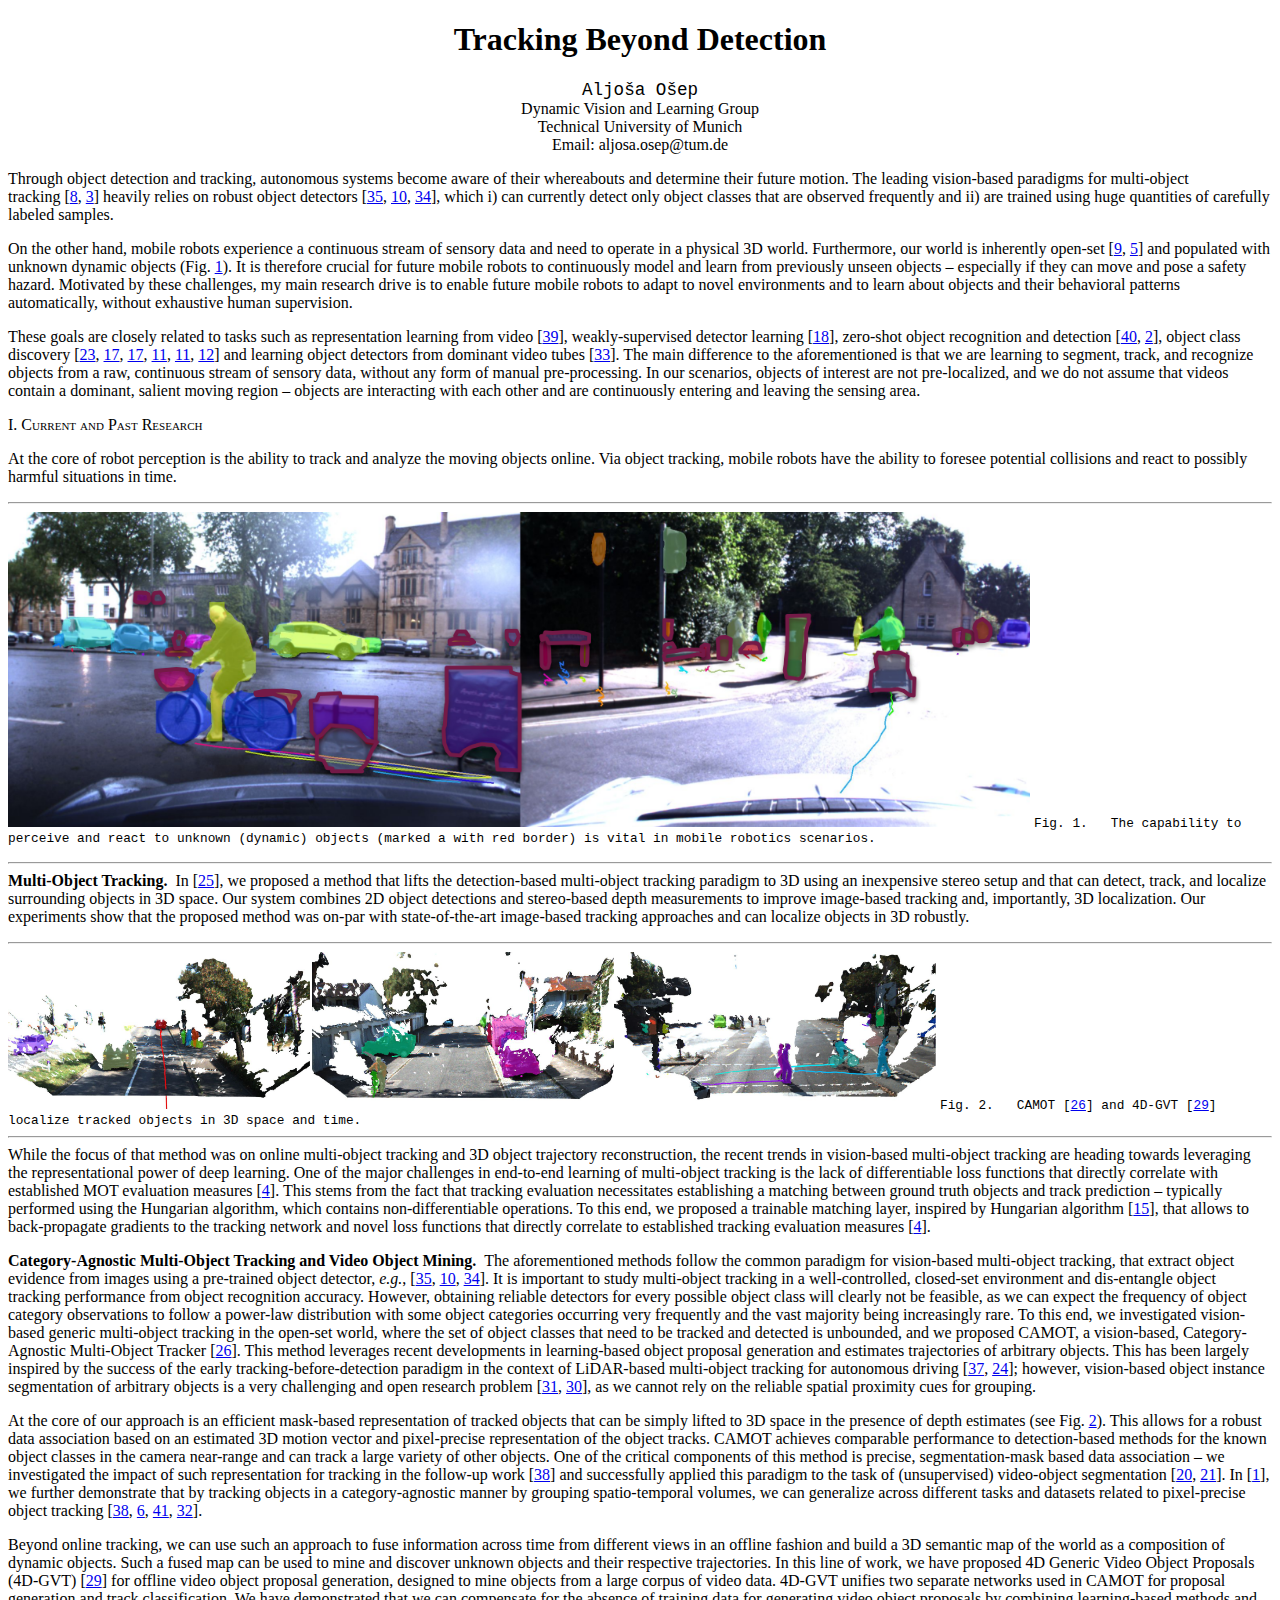
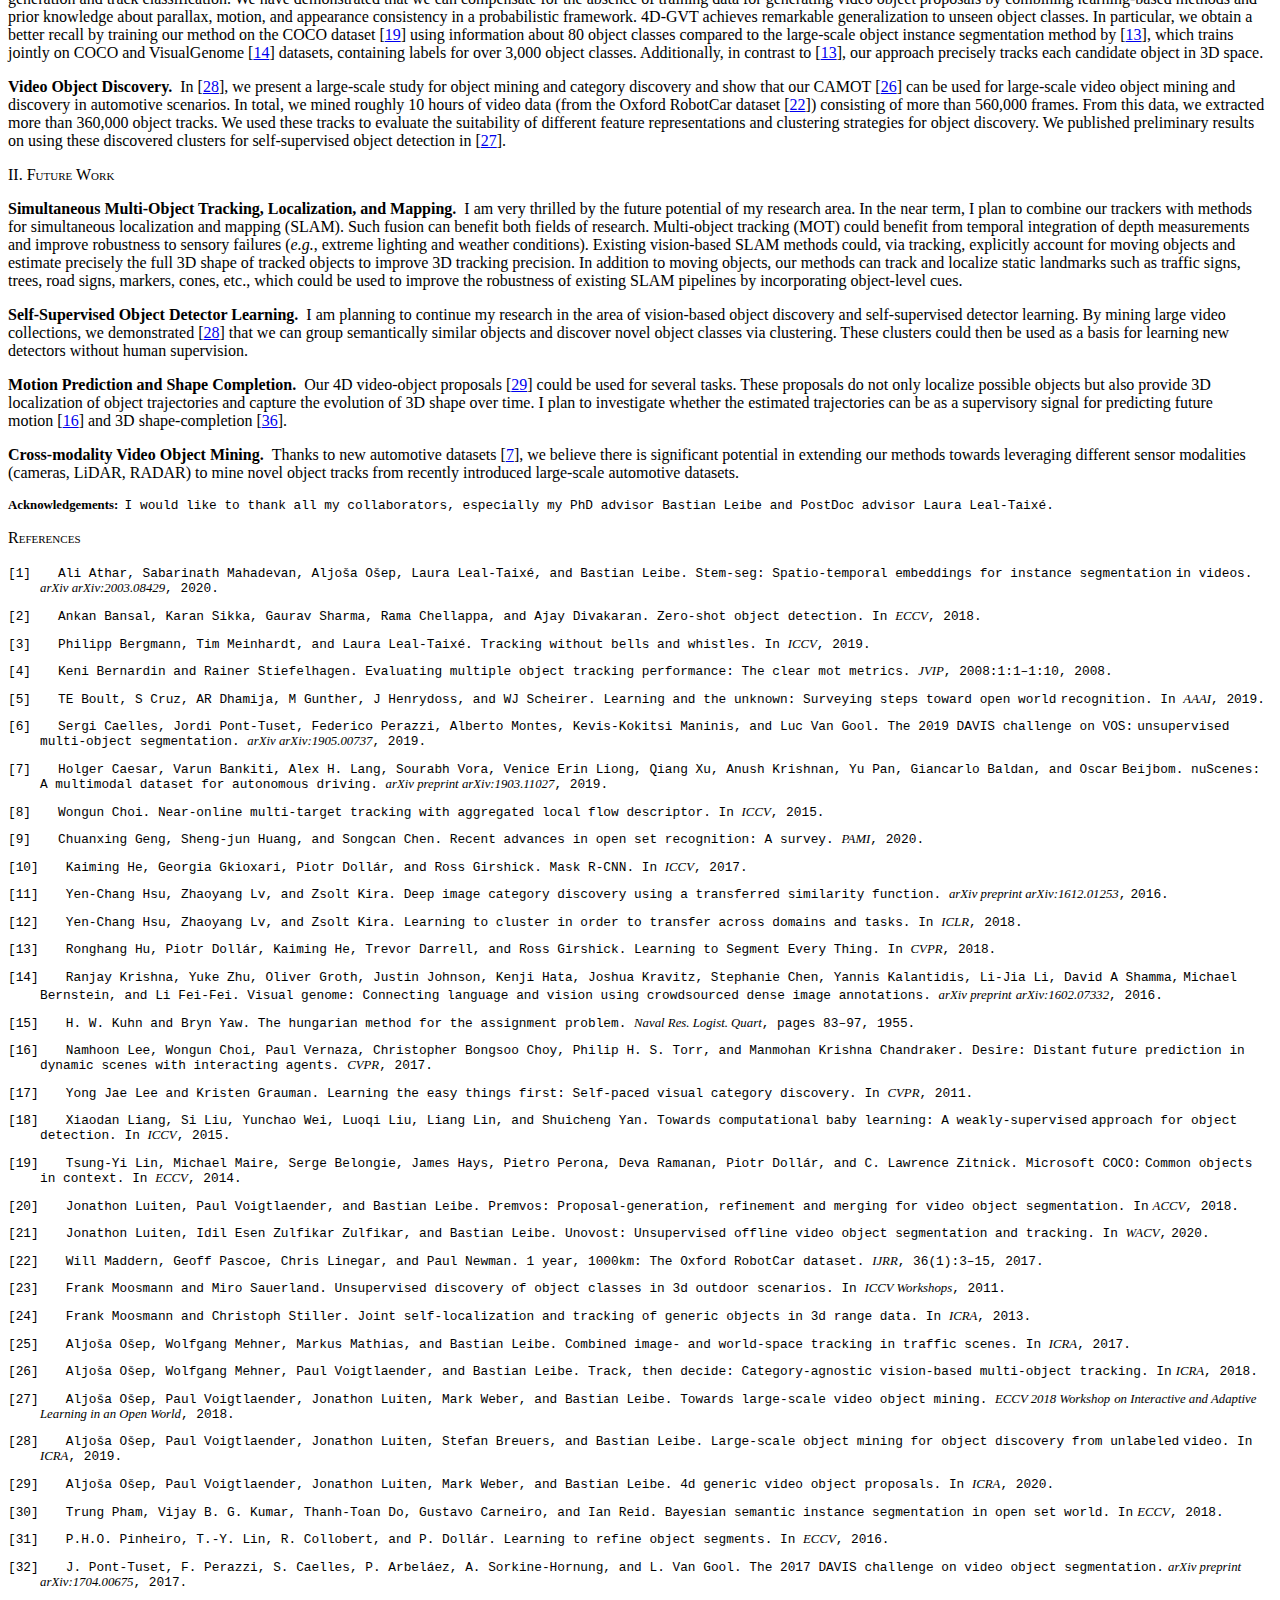
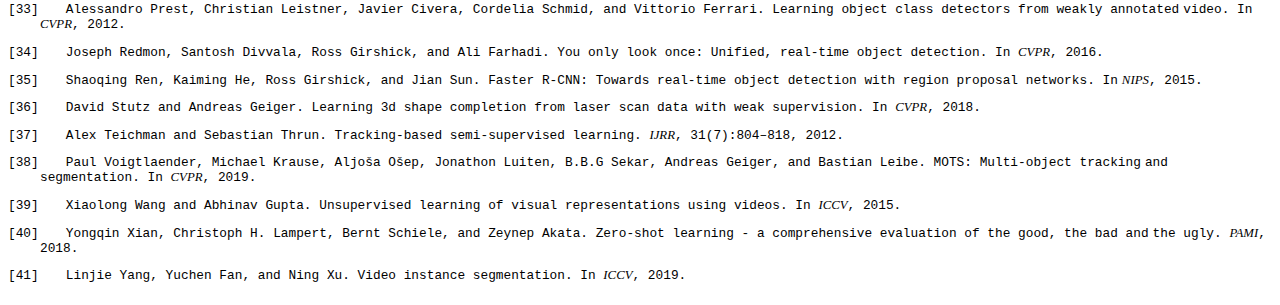
==== commit cca91404: "Major update" ====
--- a/rss_2020_camready.html
+++ b/rss_2020_camready.html
@@ -20,16 +20,16 @@
 <div class="center" 
 >
 <!--l. 66--><p class="noindent" >
-<!--l. 66--><p class="noindent" ><span 
-class="ptmr7t-x-x-240">Tracking Beyond Detection</span>
+<!--l. 66--><p class="noindent" ><h1>Tracking Beyond Detection</h1>
 <!--l. 66--><p class="noindent" >
 <!--l. 66--><p class="noindent" >                                                                              <span 
 class="ptmr7t-x-x-110">Aljo</span><span 
 class="ptmr7t-x-x-110">&#353;a O</span><span 
 class="ptmr7t-x-x-110">&#353;ep</span>
-                                                                     Dynamic Vision and Learning Group
-                                                                       Technical University of Munich
-                                                                         Email: aljosa.osep@tum.de
+</br>
+                                                                   Dynamic Vision and Learning Group </br>
+                                                                       Technical University of Munich </br>
+                                                                         Email: aljosa.osep@tum.de </br>
 </div>
 <!--l. 74--><p class="indent" >  Through object detection and tracking, autonomous systems become aware of their whereabouts and determine their future motion.
 The leading vision-based paradigms for multi-object tracking&#x00A0;[<a 
@@ -101,7 +101,7 @@
                                                                                                   
                                                                                                   
 <!--l. 102--><p class="noindent" ><img 
-src="fig/4d.png" alt="PIC"  width="516"  > <a 
+src="fig/4d.png" alt="PIC"  width="1022"  > <a 
  id="x1-3r1"></a> <span 
 class="ptmr7t-x-x-80">Fig.</span><span 
 class="ptmr7t-x-x-80">&#x00A0;1.</span><span 
@@ -126,7 +126,7 @@
                                                                                                   
  <img 
 src="fig/3D-viz-hz-3-.png" alt="PIC"  
-width="464"  > <a 
+width="928"  > <a 
  id="x1-4r2"></a>                <span 
 class="ptmr7t-x-x-80">Fig.</span><span 
 class="ptmr7t-x-x-80">&#x00A0;2.</span><span 
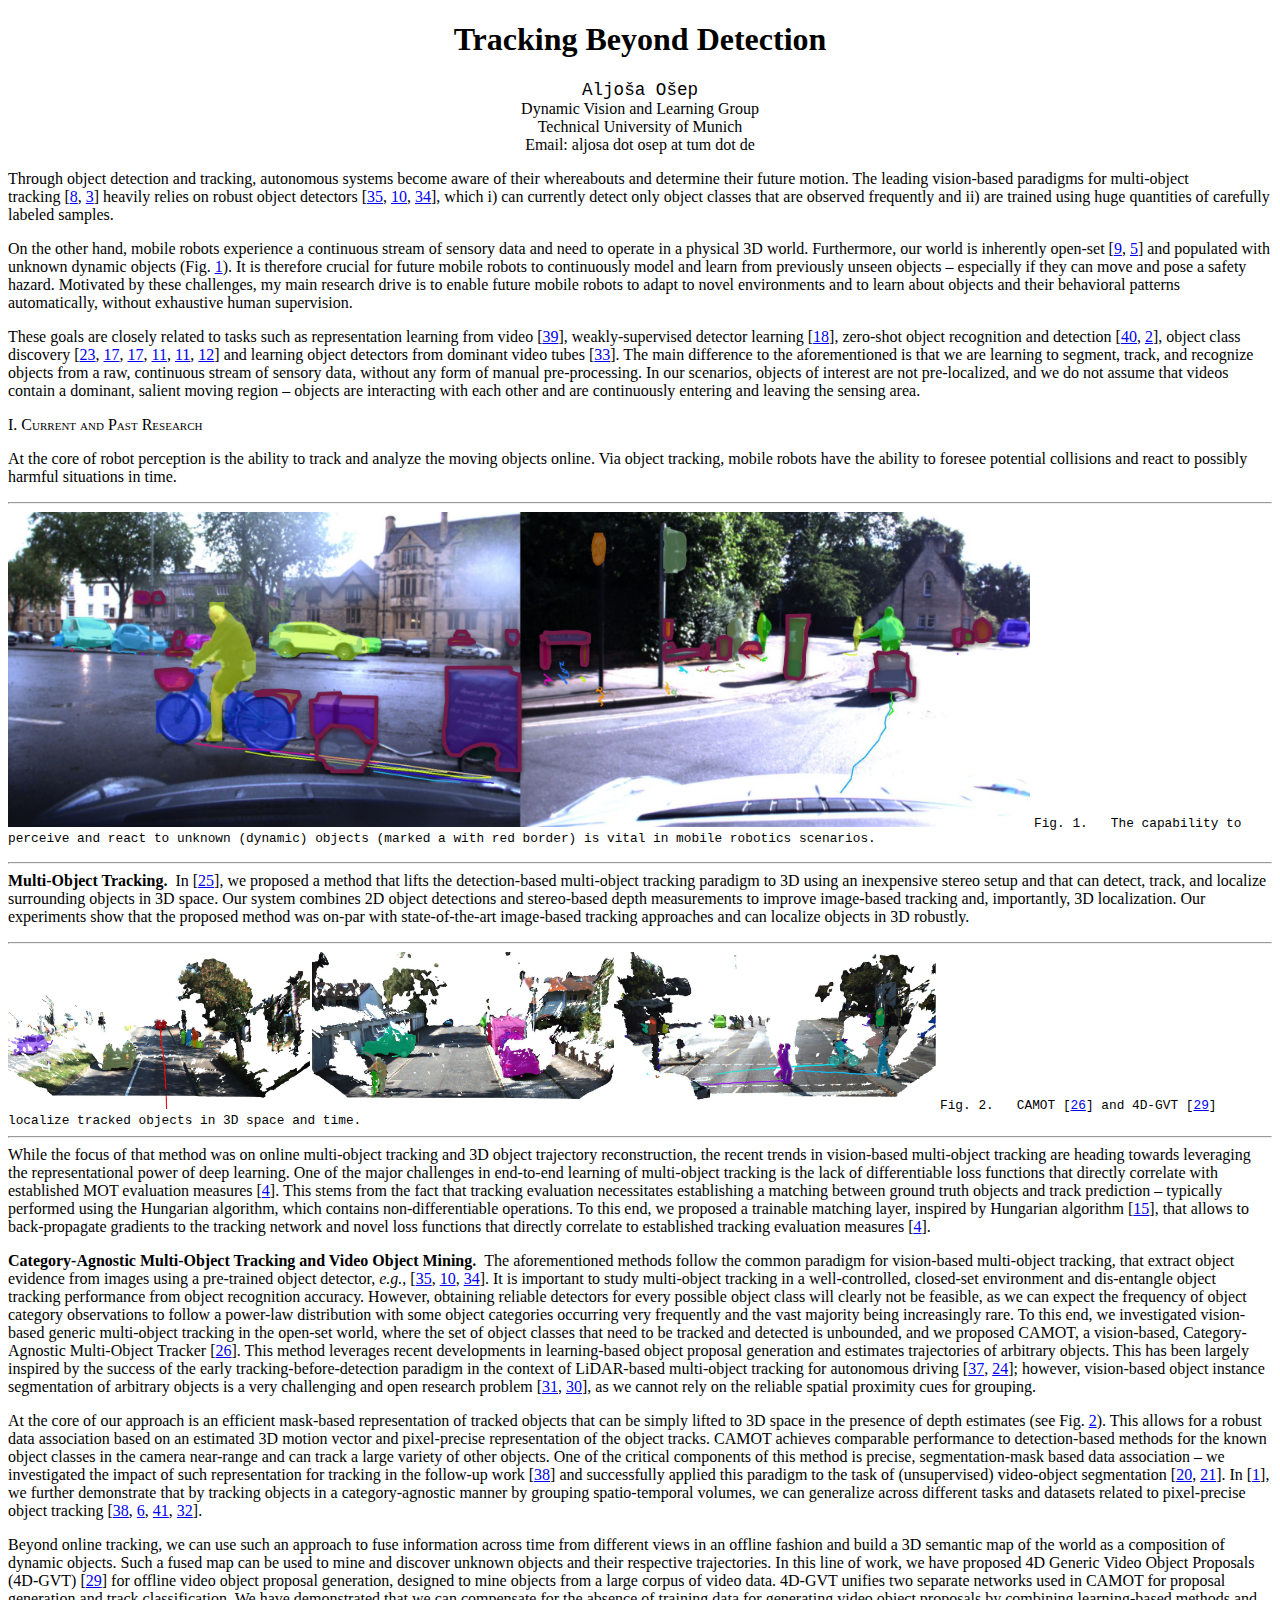
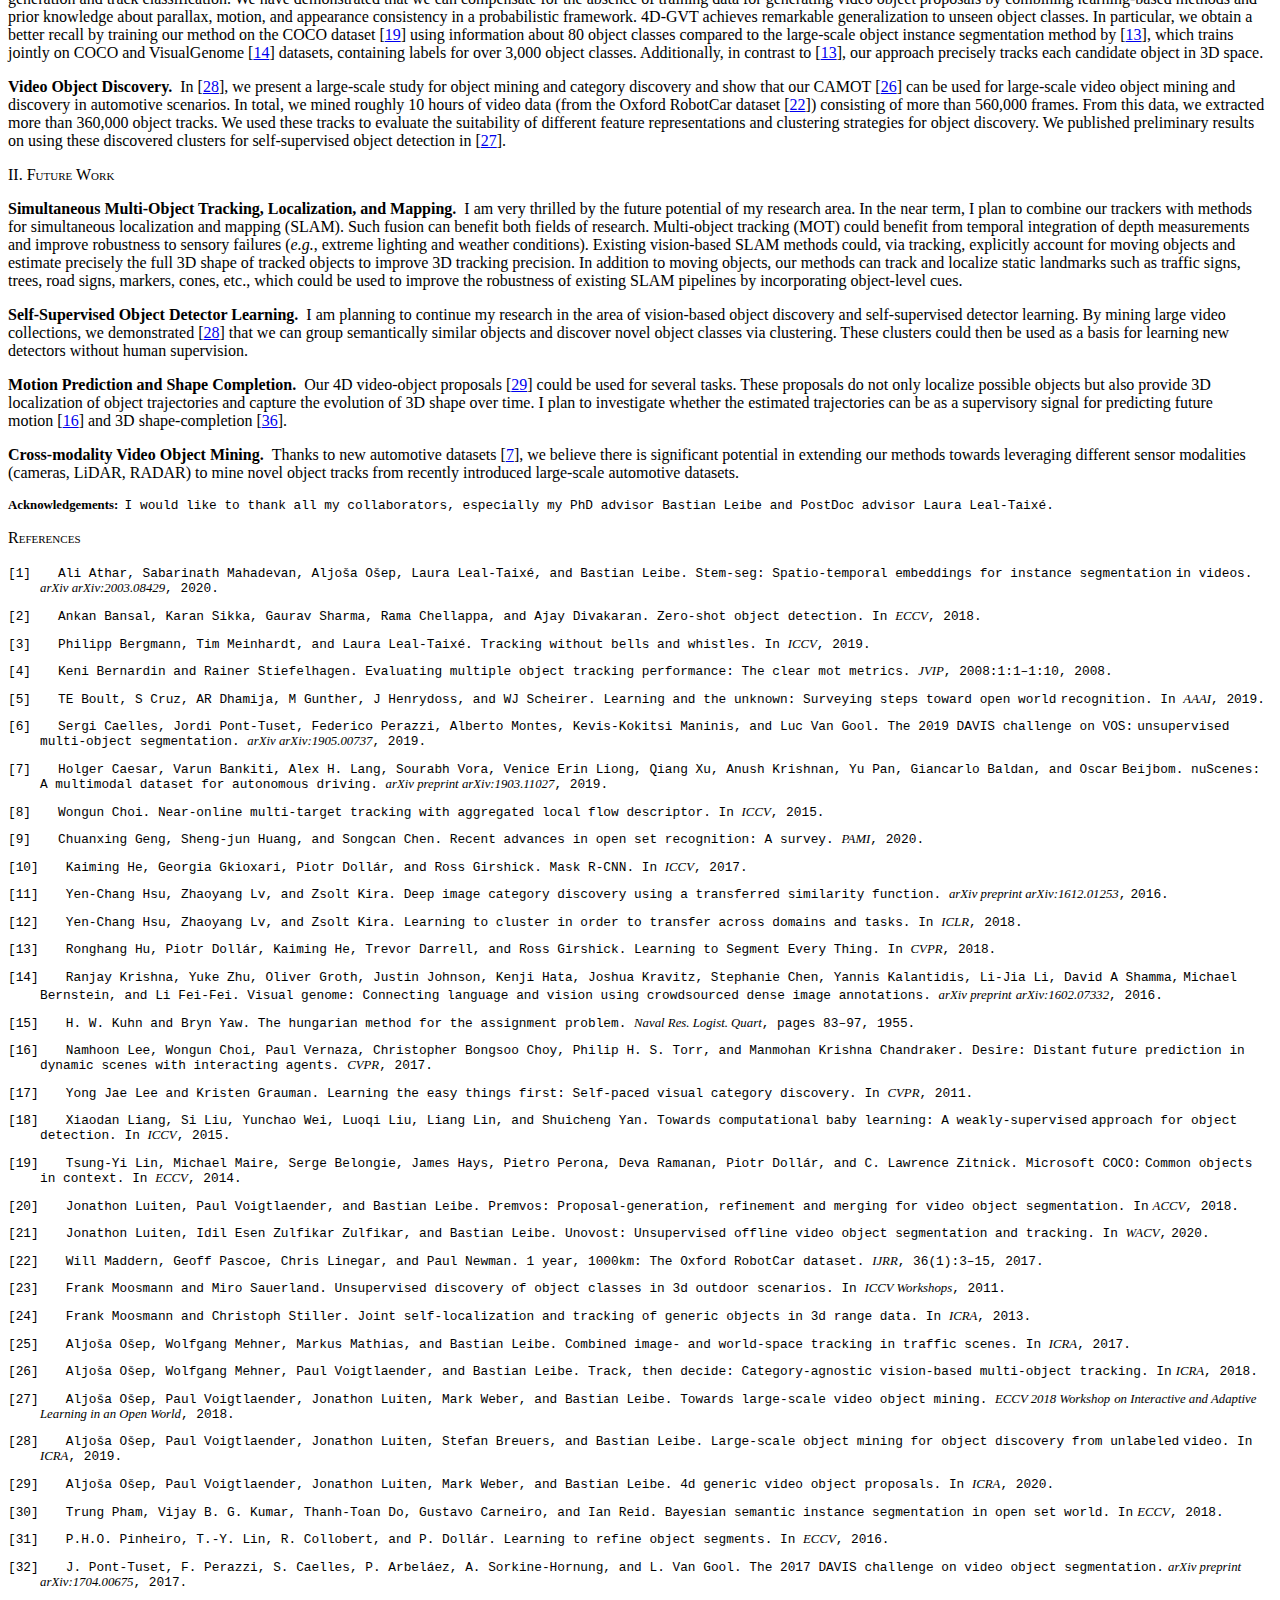
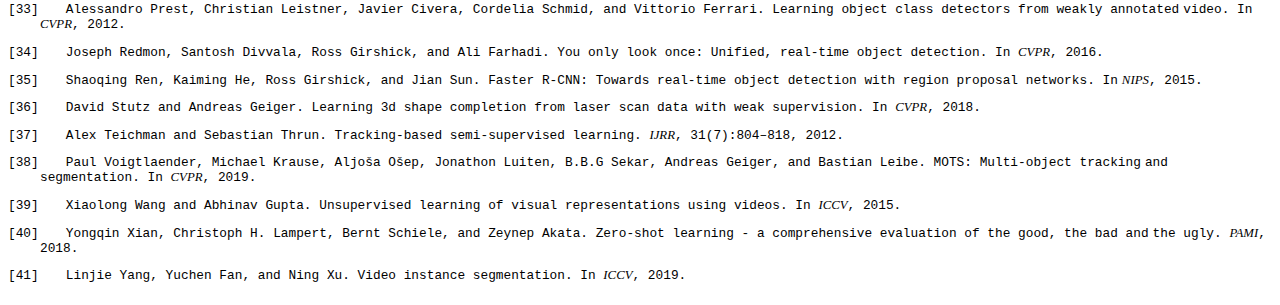
==== commit 700a3b98: "Email update" ====
--- a/rss_2020_camready.html
+++ b/rss_2020_camready.html
@@ -29,7 +29,7 @@
 </br>
                                                                    Dynamic Vision and Learning Group </br>
                                                                        Technical University of Munich </br>
-                                                                         Email: aljosa.osep@tum.de </br>
+                                                                         Email: aljosa dot osep at tum dot de </br>
 </div>
 <!--l. 74--><p class="indent" >  Through object detection and tracking, autonomous systems become aware of their whereabouts and determine their future motion.
 The leading vision-based paradigms for multi-object tracking&#x00A0;[<a 
